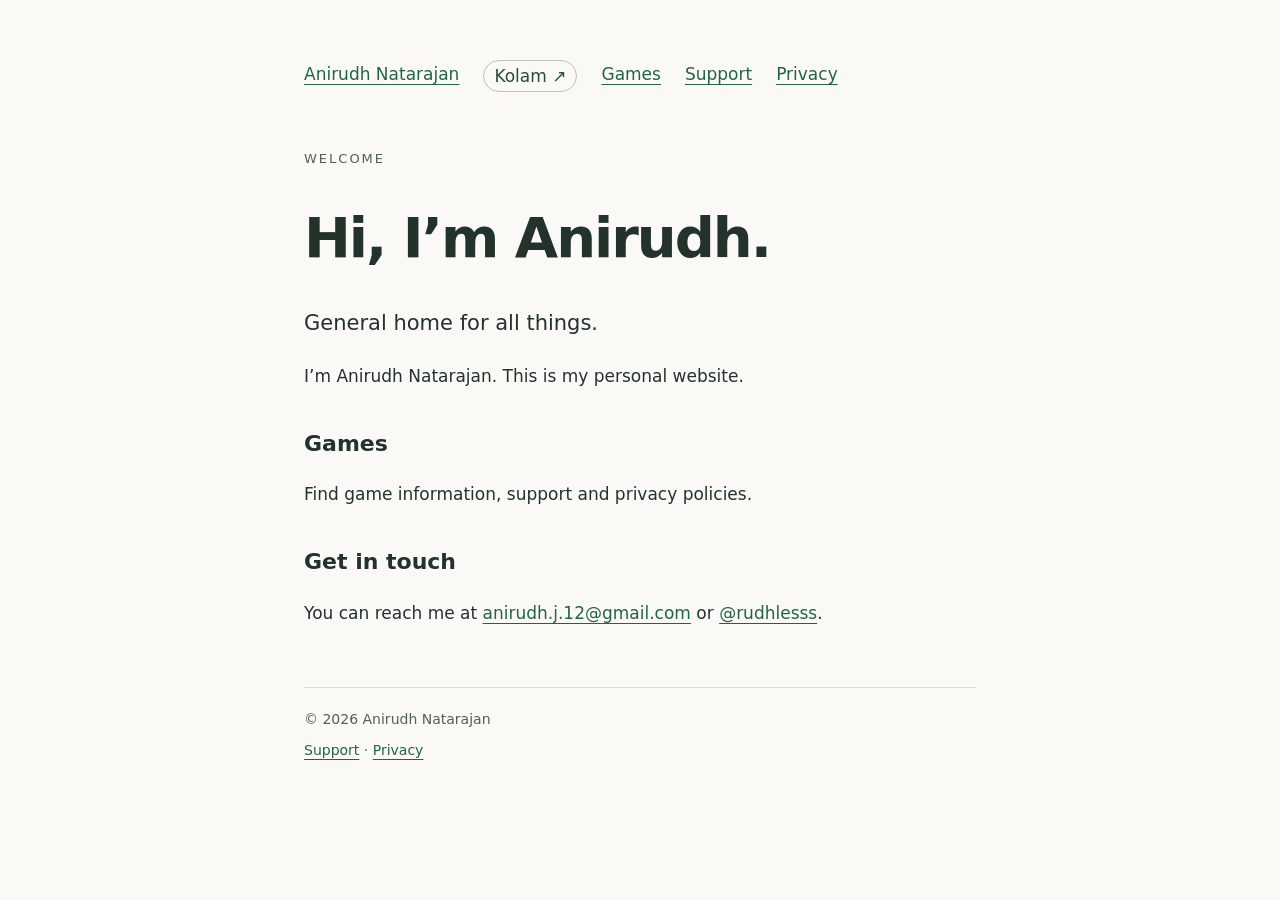
==== index.html @ 33dc9ec2 "v3" ====
<!doctype html>
<html lang="en">
    <head>
        <meta charset="utf-8">
        <meta name="viewport" content="width=device-width, initial-scale=1">
        <meta name="description" content="Anirudh Natarajan’s personal website. Explore games and get in touch.">
        <title>Anirudh Natarajan</title>
        <link rel="stylesheet" href="style.css">
    </head>
    <body>
        <main>
            <nav aria-label="Main navigation">
                <a href="index.html">Anirudh Natarajan</a>
                <a class="kolam-link" href="/kolam/index.html">Kolam ↗</a>
                <a href="games.html">Games</a>
                <a href="support.html">Support</a>
                <a href="privacy.html">Privacy</a>
            </nav>
            <p class="label">Welcome</p>
            <h1>Hi, I’m Anirudh.</h1>
            <p class="lead">General home for all things.</p>
            <p>I’m Anirudh Natarajan. This is my personal website.</p>
            <section aria-labelledby="games">
                <h2 id="games">Games</h2>
                <p>Find game information, support and privacy policies.</p>
            </section>
            <section aria-labelledby="contact">
                <h2 id="contact">Get in touch</h2>
                <p>You can reach me at <a href="mailto:anirudh.j.12@gmail.com">anirudh.j.12@gmail.com</a> or <a href="https://www.instagram.com/rudhlesss/" target="_blank" rel="noopener noreferrer">@rudhlesss</a>.</p>
            </section>
            <footer>
                <p>© 2026 Anirudh Natarajan</p>
                <p><a href="support.html">Support</a> · <a href="privacy.html">Privacy</a></p>
            </footer>
        </main>
    </body>
</html>
---- style.css ----
* {
    box-sizing: border-box;
}

body {
    margin: 0;
    background: #faf9f6;
    color: #23332b;
    font: 17px/1.65 system-ui,sans-serif;
}

main {
    max-width: 720px;
    margin: 0 auto;
    padding: 60px 24px;
}

nav {
    display: flex;
    gap: 24px;
    flex-wrap: wrap;
    margin-bottom: 56px;
}

nav .kolam-link {
    padding: 1px 10px;
    border: 1px solid #b8c6b8;
    border-radius: 999px;
    color: #294d3a;
    text-decoration: none;
}

a {
    color: #246446;
    text-underline-offset: 4px;
}

h1 {
    font-size: clamp(36px,8vw,56px);
    line-height: 1.1;
    letter-spacing: -2px;
}

h2 {
    font-size: 22px;
    margin-top: 36px;
}

footer {
    margin-top: 60px;
    padding-top: 20px;
    border-top: 1px solid #d8ddd6;
    font-size: 14px;
    color: #526056;
}

.lead {
    font-size: 21px;
}

.label {
    font-size: 13px;
    text-transform: uppercase;
    letter-spacing: 2px;
    color: #526056;
}

.game-art {
    display: block;
    width: 100%;
    height: auto;
    margin: 28px 0;
    border-radius: 8px;
    image-rendering: pixelated;
}


footer p {
    margin: 0;
}

footer p + p {
    margin-top: 8px;
}
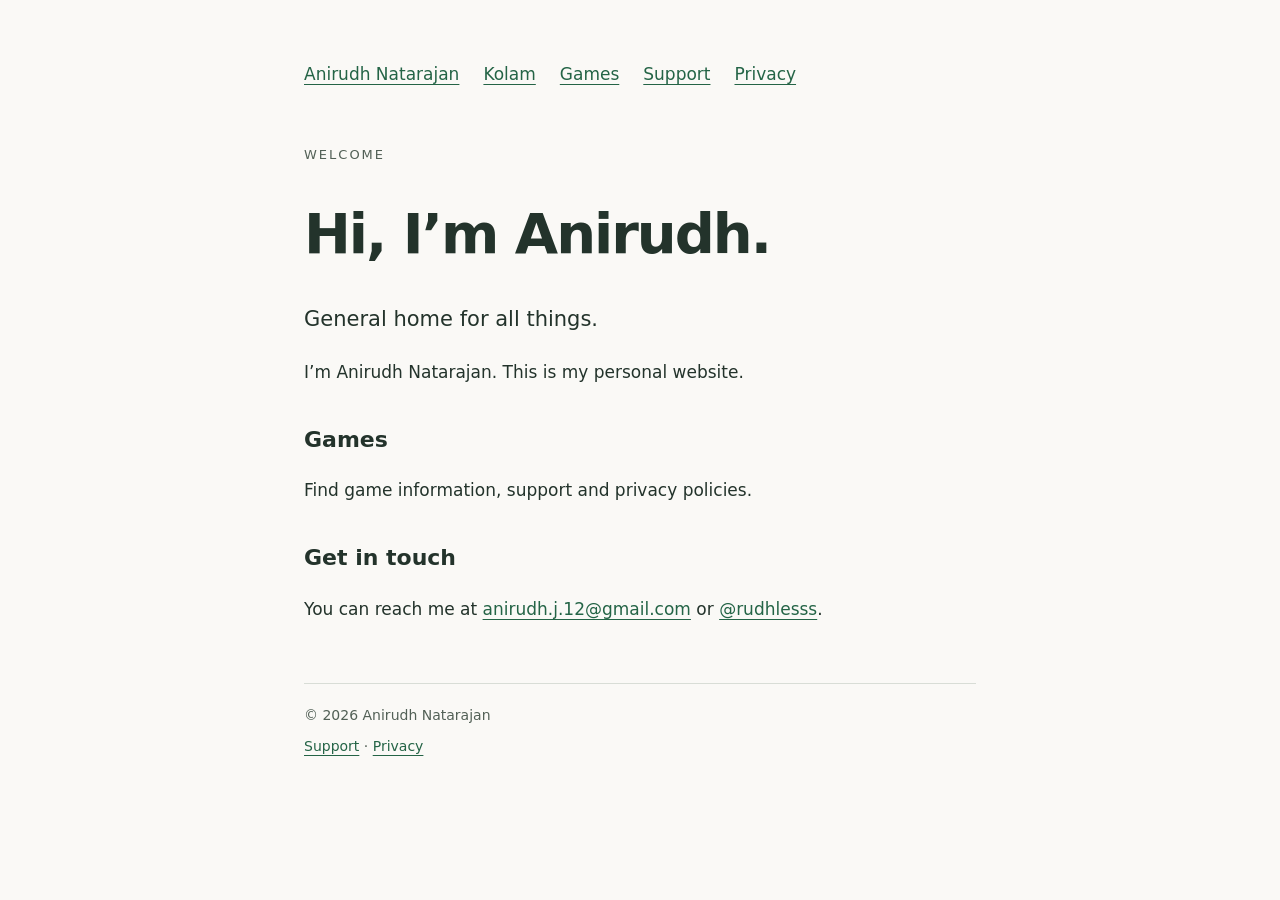
==== commit 86c045ed: "v4" ====
--- a/index.html
+++ b/index.html
@@ -11,7 +11,7 @@
         <main>
             <nav aria-label="Main navigation">
                 <a href="index.html">Anirudh Natarajan</a>
-                <a class="kolam-link" href="/kolam/index.html">Kolam ↗</a>
+                <a href="/kolam/index.html?v=20261120">Kolam</a>
                 <a href="games.html">Games</a>
                 <a href="support.html">Support</a>
                 <a href="privacy.html">Privacy</a>
--- a/style.css
+++ b/style.css
@@ -20,14 +20,6 @@
     gap: 24px;
     flex-wrap: wrap;
     margin-bottom: 56px;
-}
-
-nav .kolam-link {
-    padding: 1px 10px;
-    border: 1px solid #b8c6b8;
-    border-radius: 999px;
-    color: #294d3a;
-    text-decoration: none;
 }
 
 a {
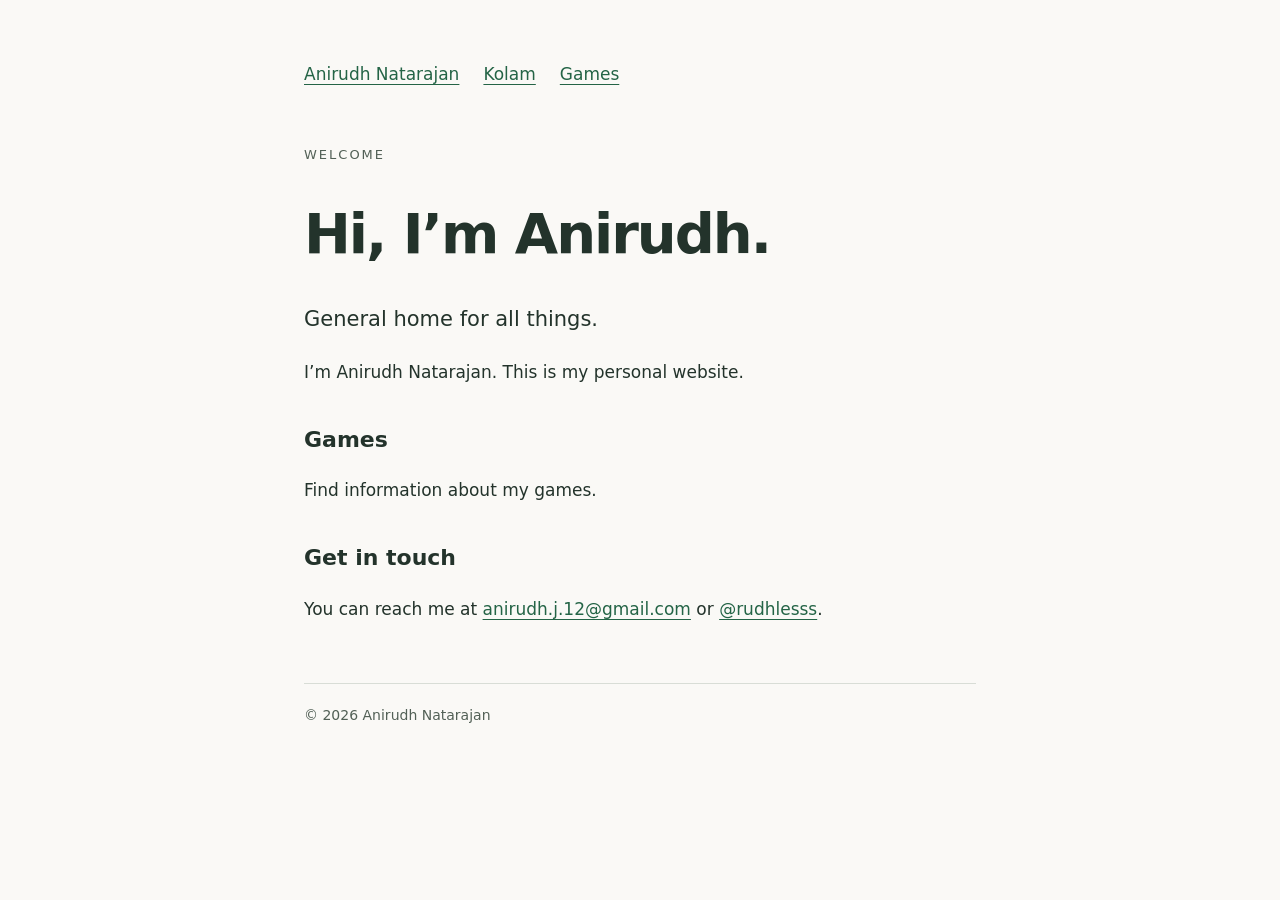
==== commit e82d8378: "v5" ====
--- a/index.html
+++ b/index.html
@@ -13,8 +13,6 @@
                 <a href="index.html">Anirudh Natarajan</a>
                 <a href="/kolam/index.html?v=20261120">Kolam</a>
                 <a href="games.html">Games</a>
-                <a href="support.html">Support</a>
-                <a href="privacy.html">Privacy</a>
             </nav>
             <p class="label">Welcome</p>
             <h1>Hi, I’m Anirudh.</h1>
@@ -22,7 +20,7 @@
             <p>I’m Anirudh Natarajan. This is my personal website.</p>
             <section aria-labelledby="games">
                 <h2 id="games">Games</h2>
-                <p>Find game information, support and privacy policies.</p>
+                <p>Find information about my games.</p>
             </section>
             <section aria-labelledby="contact">
                 <h2 id="contact">Get in touch</h2>
@@ -30,7 +28,6 @@
             </section>
             <footer>
                 <p>© 2026 Anirudh Natarajan</p>
-                <p><a href="support.html">Support</a> · <a href="privacy.html">Privacy</a></p>
             </footer>
         </main>
     </body>
